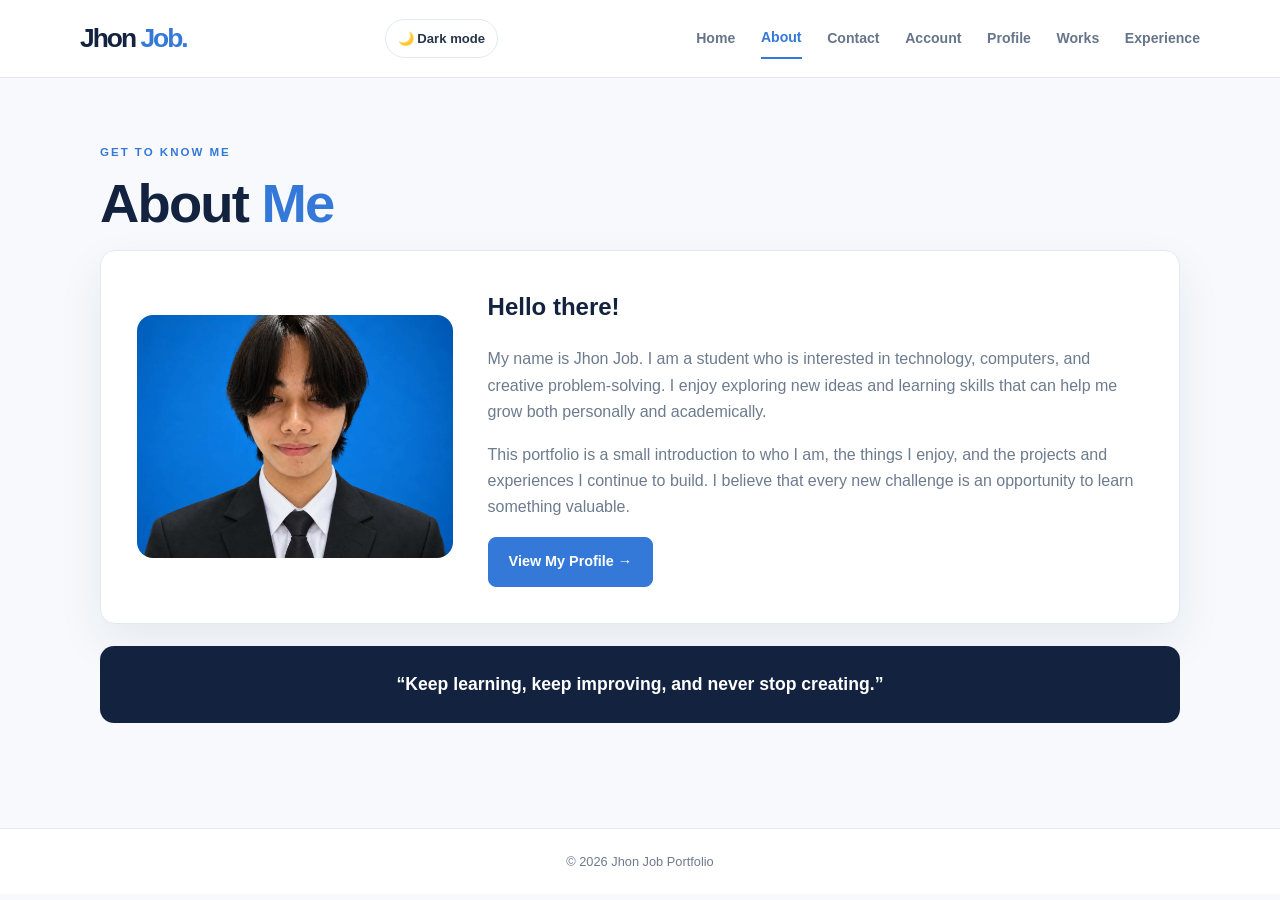
==== about.html @ 54550f55 "Add files via upload" ====
<!DOCTYPE html>
<html lang="en">
<head>
  <meta charset="UTF-8"><meta name="viewport" content="width=device-width, initial-scale=1.0">
  <link rel="icon" type="image/png" href="images/logo1.png">
  <title>About | Jhon Job Portfolio</title><link rel="stylesheet" href="styles.css"><script src="script.js" defer></script>
</head>
<body>
  <header class="site-header"><a class="logo" href="index.html">Jhon <span>Job.</span></a><button class="menu-toggle" aria-label="Toggle navigation" aria-expanded="false">☰</button>
    <nav class="nav-links"><a href="index.html">Home</a><a class="active" href="about.html">About</a><a href="contact.html">Contact</a><a href="account.html">Account</a><a href="profile.html">Profile</a><a href="works.html">Works</a><a href="experience.html">Experience</a></nav>
  </header>
  <main class="page-wrap page-content">
    <p class="eyebrow">GET TO KNOW ME</p><h1 class="page-title">About <span>Me</span></h1>
    <section class="content-panel about-layout">
     
<div class="about-image">
    <img
        src="images/Profile.jpg"
        alt="Jhon Job's photo"
        class="about-profile-photo"
    />
</div>
      <div><h2>Hello there!</h2><p>My name is Jhon Job. I am a student who is interested in technology, computers, and creative problem-solving. I enjoy exploring new ideas and learning skills that can help me grow both personally and academically.</p>
      <p>This portfolio is a small introduction to who I am, the things I enjoy, and the projects and experiences I continue to build. I believe that every new challenge is an opportunity to learn something valuable.</p>
      <a class="button" href="profile.html">View My Profile →</a></div>
    </section>
    <section class="quote-panel"><p>“Keep learning, keep improving, and never stop creating.”</p></section>
  </main>
  <footer class="site-footer"><p>© <span class="year"></span> Jhon Job Portfolio</p></footer>
</body>
</html>
---- styles.css ----
:root {
  --navy: #13233f;
  --blue: #3579d8;
  --blue-dark: #225db3;
  --pale: #eaf3ff;
  --ink: #26354a;
  --muted: #6d7b8e;
  --line: #e2e9f2;
  --white: #ffffff;
  --shadow: 0 18px 45px rgba(24, 53, 92, .08);
}

.hero-image {
    position: relative;
    width: 100%;
    max-width: 510px;
    height: 375px;
    margin: auto;
    background: linear-gradient(135deg, #1e334d, #263f60);
    border-radius: 32px;
    display: flex;
    justify-content: center;
    align-items: center;
    overflow: hidden;
}

/* Your profile picture */
.profile-photo {
    width: 220px;
    height: 220px;
    object-fit: cover;
    object-position: center;
    border-radius: 50%;
    border: 4px solid #7db0ff;
    z-index: 1;
}

/* Decorative circles */
.hero-image::before,
.hero-image::after {
    content: "";
    position: absolute;
    width: 290px;
    height: 290px;
    border: 1px solid rgba(73, 144, 226, 0.4);
    border-radius: 50%;
}

.hero-image::after {
    width: 360px;
    height: 360px;
}

/* Labels */
.creative-tag,
.learn-tag {
    position: absolute;
    z-index: 2;
    background: #263f60;
    color: #ffffff;
    padding: 12px 14px;
    border-radius: 8px;
    font-size: 12px;
    font-weight: bold;
    letter-spacing: 1px;
}

.creative-tag {
    top: 50px;
    right: 35px;
}

.learn-tag {
    bottom: 40px;
    left: 30px;
}

@media (max-width: 600px) {
    .hero-image {
        height: 300px;
    }

    .profile-photo {
        width: 170px;
        height: 170px;
    }
}

.profile-avatar {
    width: 126px;
    height: 126px;
    border-radius: 50%;
    object-fit: cover;
    object-position: center;
    border: 3px solid #263f60;
    display: block;
    flex-shrink: 0;
}

/* Keep the photo aligned with the profile details */
.profile-card {
    display: flex;
    align-items: center;
    gap: 28px;
}

@media (max-width: 600px) {
    .profile-card {
        flex-direction: column;
        align-items: flex-start;
    }

    .profile-avatar {
        width: 110px;
        height: 110px;
    }
}

.about-image {
    width: 100%;
    max-width: 347px;
    height: 243px;
    background: #263b55;
    border-radius: 16px;
    display: flex;
    justify-content: center;
    align-items: center;
    overflow: hidden;
}

.about-profile-photo {
    width: 100%;
    height: 100%;
    object-fit: cover;
    object-position: center;
    display: block;
}

@media (max-width: 600px) {
    .about-image {
        max-width: 100%;
        height: 240px;
    }
}

.account-avatar {
    width: 102px;
    height: 102px;
    border-radius: 50%;
    object-fit: cover;
    object-position: center;
    border: 3px solid #263f60;
    display: block;
    margin-bottom: 24px;
}

* { box-sizing: border-box; }
html { scroll-behavior: smooth; }
body { margin: 0; background: #f7f9fc; color: var(--ink); font-family: Inter, "Segoe UI", Arial, sans-serif; line-height: 1.65; }
a { color: inherit; text-decoration: none; }
.site-header { min-height: 78px; padding: 0 max(6%, calc((100% - 1120px)/2)); display: flex; align-items: center; justify-content: space-between; gap: 25px; background: rgba(255,255,255,.95); border-bottom: 1px solid var(--line); position: sticky; top: 0; z-index: 10; }
.logo { color: var(--navy); font-size: 1.65rem; font-weight: 900; letter-spacing: -2px; }
.logo span, .about-mark span { color: var(--blue); }
.nav-links { display: flex; align-items: center; gap: clamp(12px, 2vw, 27px); }
.nav-links a { color: #66758a; font-size: .88rem; font-weight: 650; padding: 8px 0; transition: color .2s; }
.nav-links a:hover, .nav-links a.active { color: var(--blue); }
.nav-links a.active { border-bottom: 2px solid var(--blue); }
.menu-toggle { display: none; border: 0; background: transparent; font-size: 1.5rem; color: var(--navy); cursor: pointer; }
.page-wrap { width: min(1080px, 88%); margin: 0 auto; }
.hero { min-height: 510px; display: grid; grid-template-columns: 1.1fr .9fr; align-items: center; gap: 50px; padding-top: 55px; padding-bottom: 55px; }
.eyebrow { color: var(--blue); font-size: .72rem; letter-spacing: 2px; font-weight: 800; margin: 0 0 12px; }
h1, h2, p { margin-top: 0; }
h1 { color: var(--navy); line-height: 1.12; letter-spacing: -1.8px; }
.hero h1 { font-size: clamp(2.7rem, 6vw, 4.6rem); margin-bottom: 20px; }
h1 span, .page-title span { color: var(--blue); }
.lead { color: var(--muted); font-size: 1.1rem; max-width: 540px; }
.button-row { display: flex; flex-wrap: wrap; gap: 12px; margin-top: 28px; }
.button { display: inline-flex; justify-content: center; align-items: center; gap: 12px; padding: 12px 20px; border: 1px solid var(--blue); border-radius: 8px; background: var(--blue); color: white; font: inherit; font-weight: 750; font-size: .9rem; cursor: pointer; transition: transform .2s, background .2s; }
.button:hover { background: var(--blue-dark); transform: translateY(-2px); }
.button-outline { color: var(--blue); background: transparent; }
.button-outline:hover { color: white; }
.hero-art { min-height: 340px; position: relative; display: grid; place-items: center; overflow: hidden; border-radius: 30px; background: linear-gradient(145deg, #eaf3ff, #d4e6ff); }
.initials { display: grid; place-items: center; width: 190px; height: 190px; border-radius: 50%; background: white; color: var(--blue); box-shadow: 0 20px 50px rgba(53,121,216,.2); font-size: 5rem; font-weight: 900; letter-spacing: -7px; z-index: 1; }
.orbit { position: absolute; width: 270px; height: 270px; border: 1px solid rgba(53,121,216,.3); border-radius: 50%; }
.orbit-two { width: 340px; height: 340px; }
.art-tag { position: absolute; background: white; padding: 8px 12px; border-radius: 7px; font-size: .66rem; font-weight: 850; letter-spacing: 1px; color: var(--navy); box-shadow: var(--shadow); }
.tag-top { top: 45px; right: 32px; }.tag-bottom { bottom: 36px; left: 27px; }
.quick-links { display: grid; grid-template-columns: repeat(3,1fr); gap: 18px; padding-bottom: 70px; }
.mini-card, .content-panel, .experience-card { background: white; border: 1px solid var(--line); border-radius: 15px; box-shadow: var(--shadow); }
.mini-card { padding: 24px; }
.card-number { color: #a7c7f4; font-weight: 900; font-size: .8rem; }
.mini-card h2 { color: var(--navy); margin: 12px 0 8px; font-size: 1.15rem; }
.mini-card p { color: var(--muted); font-size: .9rem; }
.mini-card a { color: var(--blue); font-size: .9rem; font-weight: 800; }
.page-content { padding-top: 65px; padding-bottom: 75px; min-height: calc(100vh - 150px); }
.page-title { font-size: clamp(2.4rem, 5vw, 3.4rem); margin-bottom: 15px; }
.page-intro { color: var(--muted); max-width: 650px; margin-bottom: 30px; }
.content-panel { padding: clamp(22px, 4vw, 36px); }
.about-layout { display: grid; grid-template-columns: .65fr 1.35fr; align-items: center; gap: 35px; }
.about-layout h2, .content-panel h2 { color: var(--navy); }
.about-layout p { color: var(--muted); }
.about-mark { display: grid; place-items: center; min-height: 220px; border-radius: 14px; background: var(--pale); color: var(--navy); font-size: 4rem; font-weight: 900; letter-spacing: -6px; }
.quote-panel { margin-top: 22px; padding: 24px; background: var(--navy); color: white; border-radius: 14px; text-align: center; }
.quote-panel p { margin: 0; font-size: 1.1rem; font-weight: 650; }
.contact-grid { display: grid; grid-template-columns: 1fr 1fr; gap: 22px; }
form { display: grid; gap: 9px; }
label { color: var(--navy); font-size: .85rem; font-weight: 750; margin-top: 5px; }
input, textarea { width: 100%; border: 1px solid #dce5ef; border-radius: 8px; padding: 12px 13px; color: var(--ink); font: inherit; background: #fbfcfe; outline: none; }
input:focus, textarea:focus { border-color: var(--blue); box-shadow: 0 0 0 3px rgba(53,121,216,.1); }
textarea { resize: vertical; }
form .button { margin-top: 8px; justify-self: start; }
.form-note { margin: 0; font-size: .85rem; color: var(--blue-dark); }
.social-link { display: flex; align-items: center; gap: 13px; padding: 15px 0; border-bottom: 1px solid var(--line); }
.social-link > span:nth-child(2) { flex: 1; display: grid; }
.social-link strong { color: var(--navy); }
.social-link small { color: var(--muted); }
.social-icon { width: 42px; height: 42px; border-radius: 12px; display: grid; place-items: center; color: white; background: var(--blue); font-size: 1.3rem; font-weight: 900; }
.contact-tip, .privacy-note { margin-top: 22px; padding: 14px; border-radius: 8px; background: #f1f6fd; color: var(--muted); font-size: .83rem; }
.account-card { max-width: 720px; margin: 0 auto; }
.account-avatar, .profile-avatar { display: grid; place-items: center; flex-shrink: 0; border-radius: 50%; background: var(--pale); color: var(--blue); font-weight: 900; }
.account-avatar { width: 92px; height: 92px; font-size: 2.2rem; }
.account-heading { margin: 15px 0 25px; }
.account-heading h2 { margin-bottom: 3px; }
.account-heading p { color: var(--muted); margin-bottom: 10px; }
.status-pill { display: inline-flex; align-items: center; gap: 7px; background: #e9f8ef; color: #257a49; border-radius: 50px; padding: 5px 10px; font-size: .75rem; font-weight: 750; }
.status-pill span { width: 7px; height: 7px; background: #38b36c; border-radius: 50%; }
.detail-list { border-top: 1px solid var(--line); }
.detail-row { display: flex; justify-content: space-between; gap: 20px; padding: 14px 0; border-bottom: 1px solid var(--line); font-size: .9rem; }
.detail-row span { color: var(--muted); }.detail-row strong { color: var(--navy); text-align: right; }
.profile-header { display: flex; align-items: center; gap: 25px; margin-bottom: 22px; }
.profile-avatar { width: 115px; height: 115px; font-size: 2.7rem; border: 6px solid #f5f9ff; }
.profile-header h2 { margin-bottom: 4px; }
.profile-header .lead { margin-bottom: 8px; font-size: .98rem; }
.profile-header p:last-child { margin-bottom: 0; color: var(--muted); }
.three-column { display: grid; grid-template-columns: repeat(3,1fr); gap: 18px; }
.three-column .content-panel { padding: 24px; }
.three-column h2 { font-size: 1.1rem; }
.section-icon { display: grid; place-items: center; width: 42px; height: 42px; background: var(--pale); color: var(--blue); border-radius: 12px; font-size: 1.4rem; margin-bottom: 16px; }
.nice-list { list-style: none; padding: 0; margin: 0; color: var(--muted); font-size: .9rem; }
.nice-list li { padding: 8px 0 8px 22px; position: relative; border-bottom: 1px solid #f0f3f7; }
.nice-list li::before { content: "✓"; position: absolute; left: 0; color: var(--blue); font-weight: 900; }
.edit-reminder { color: var(--muted); font-size: .82rem; margin: 18px 0 0; }
.experience-grid { display: grid; grid-template-columns: repeat(3,1fr); gap: 20px; }
.experience-card { overflow: hidden; }
.experience-art { min-height: 165px; display: grid; place-items: center; position: relative; }
.experience-art > span { position: absolute; top: 15px; left: 17px; font-weight: 900; opacity: .5; }
.art-blue { background: #e4efff; color: #2f70ca; }.art-purple { background: #eee9ff; color: #7657c9; }.art-green { background: #e1f5ec; color: #27865e; }
.window-shape { width: 112px; height: 77px; display: grid; place-items: center; background: rgba(255,255,255,.8); border: 1px solid rgba(30,70,120,.15); border-radius: 9px; box-shadow: 0 10px 25px rgba(30,70,120,.08); font-size: .8rem; font-weight: 800; text-align: center; }
.window-shape b { font-size: 1.8rem; }
.experience-body { padding: 23px; }
.experience-body h2 { color: var(--navy); font-size: 1.15rem; margin-bottom: 10px; }
.experience-body > p:not(.eyebrow) { color: var(--muted); font-size: .88rem; }
.tag-row { display: flex; flex-wrap: wrap; gap: 7px; }
.tag-row span { background: var(--pale); color: var(--blue-dark); border-radius: 5px; padding: 4px 8px; font-size: .72rem; font-weight: 750; }
.site-footer { padding: 22px 6%; border-top: 1px solid var(--line); text-align: center; background: white; color: var(--muted); font-size: .8rem; }
.site-footer p { margin: 0; }
@media (max-width: 850px) {
  .site-header { padding: 0 6%; }
  .menu-toggle { display: block; }
  .nav-links { display: none; position: absolute; top: 77px; left: 0; right: 0; padding: 18px 6% 22px; background: white; border-bottom: 1px solid var(--line); flex-direction: column; align-items: stretch; gap: 5px; }
  .nav-links.open { display: flex; }
  .nav-links a { padding: 9px 0; }
  .nav-links a.active { border-bottom: 0; }
  .hero { grid-template-columns: 1fr; gap: 35px; padding-top: 45px; }
  .hero-art { min-height: 290px; }
  .quick-links, .three-column, .experience-grid { grid-template-columns: 1fr 1fr; }
  .contact-grid { grid-template-columns: 1fr; }
}
@media (max-width: 560px) {
  .page-wrap { width: 90%; }
  .hero { min-height: 0; padding-top: 45px; }
  .hero-art { min-height: 250px; }
  .initials { width: 145px; height: 145px; font-size: 4rem; }
  .orbit { width: 220px; height: 220px; }.orbit-two { width: 285px; height: 285px; }
  .quick-links, .three-column, .experience-grid { grid-template-columns: 1fr; }
  .about-layout { grid-template-columns: 1fr; gap: 22px; }
  .about-mark { min-height: 150px; }
  .profile-header { align-items: flex-start; flex-direction: column; }
  .detail-row { flex-direction: column; gap: 2px; }
  .detail-row strong { text-align: left; }
  .page-content { padding-top: 45px; }
}

/* Works / project gallery page */
.works-toolbar { display:flex; align-items:center; gap:12px; margin:0 0 22px; }
.works-toolbar label { margin:0; }
.works-toolbar select { width:auto; min-width:190px; padding:10px 12px; border:1px solid #dce5ef; border-radius:8px; background:white; color:var(--ink); font:inherit; }
.works-grid { display:grid; grid-template-columns:repeat(3,1fr); gap:20px; }
.work-card { overflow:hidden; background:white; border:1px solid var(--line); border-radius:15px; box-shadow:var(--shadow); transition:transform .2s,box-shadow .2s; }
.work-card:hover { transform:translateY(-4px); box-shadow:0 22px 45px rgba(24,53,92,.12); }
.work-image { min-height:170px; display:grid; place-items:center; position:relative; overflow:hidden; }
.work-image::before,.work-image::after { content:""; position:absolute; border:1px solid rgba(255,255,255,.42); border-radius:50%; width:180px; height:180px; }
.work-image::after { width:240px; height:240px; }
.work-image-blue { background:linear-gradient(135deg,#d8e8ff,#8cb9f4); color:#245db0; }
.work-image-purple { background:linear-gradient(135deg,#e8e0ff,#b9a7f0); color:#6346ae; }
.work-image-green { background:linear-gradient(135deg,#d8f4e7,#8bd5b2); color:#207a53; }
.work-image-orange { background:linear-gradient(135deg,#fff0db,#ffc47f); color:#a85b13; }
.work-image-dark { background:linear-gradient(135deg,#d9e0ea,#8797ad); color:#23344b; }
.work-image-pink { background:linear-gradient(135deg,#ffe2ed,#f2a9c8); color:#a74472; }
.work-symbol { z-index:1; font-size:3.4rem; font-weight:900; letter-spacing:-3px; }
.work-type { position:absolute; bottom:14px; left:16px; z-index:2; padding:5px 8px; border-radius:5px; background:rgba(255,255,255,.8); color:#26354a; font-size:.62rem; letter-spacing:1.2px; font-weight:850; }
.work-info { padding:22px; }
.work-info h2 { color:var(--navy); font-size:1.1rem; margin-bottom:9px; }
.work-info p { color:var(--muted); font-size:.87rem; min-height:86px; }
.work-info .tag-row { margin-bottom:15px; }
.work-link { color:var(--blue); font-size:.85rem; font-weight:800; }
.work-card[hidden] { display:none; }
@media (max-width:850px) { .works-grid { grid-template-columns:repeat(2,1fr); } }
@media (max-width:560px) { .works-grid { grid-template-columns:1fr; } .works-toolbar { align-items:flex-start; flex-direction:column; } .works-toolbar select { width:100%; } .work-info p { min-height:0; } }

/* Image-only works gallery */
.image-gallery { display:grid; grid-template-columns:repeat(3,minmax(0,1fr)); gap:20px; }
.gallery-item { margin:0; overflow:hidden; background:#fff; border:1px solid var(--line); border-radius:15px; box-shadow:var(--shadow); transition:transform .2s,box-shadow .2s; }
.gallery-item:hover { transform:translateY(-4px); box-shadow:0 22px 45px rgba(24,53,92,.12); }
.gallery-item img { display:block; width:100%; aspect-ratio:3/2; object-fit:cover; }
.gallery-item figcaption { padding:14px 17px 17px; color:var(--navy); font-weight:750; }
.gallery-item[hidden] { display:none; }
@media (max-width:850px) { .image-gallery { grid-template-columns:repeat(2,minmax(0,1fr)); } }
@media (max-width:560px) { .image-gallery { grid-template-columns:1fr; } }


/* Dark/light mode toggle */
.theme-toggle { border:1px solid var(--line); border-radius:999px; padding:8px 12px; background:var(--white); color:var(--ink); font:inherit; font-size:.82rem; font-weight:750; cursor:pointer; white-space:nowrap; }
.theme-toggle:hover { border-color:var(--blue); }
body.dark-mode { --navy:#e6efff; --blue:#80b4ff; --blue-dark:#a0c7ff; --pale:#243852; --ink:#e2eaf5; --muted:#a8b6c9; --line:#34445a; --white:#172334; --shadow:0 18px 45px rgba(0,0,0,.18); background:#101925; color:var(--ink); }
body.dark-mode .site-header, body.dark-mode .site-footer, body.dark-mode .nav-links { background:#141f2e; }
body.dark-mode .logo, body.dark-mode .nav-links a, body.dark-mode .menu-toggle { color:var(--ink); }
body.dark-mode .mini-card, body.dark-mode .content-panel, body.dark-mode .experience-card, body.dark-mode .work-card, body.dark-mode .gallery-item { background:#172334; border-color:var(--line); }
body.dark-mode .hero-art { background:linear-gradient(145deg,#1d3048,#243c5c); }
body.dark-mode .initials, body.dark-mode .art-tag, body.dark-mode .window-shape { background:#263a53; color:#e6efff; }
body.dark-mode input, body.dark-mode textarea, body.dark-mode .works-toolbar select { background:#101925; color:var(--ink); border-color:var(--line); }
body.dark-mode .contact-tip, body.dark-mode .privacy-note { background:#1d3048; }
body.dark-mode .profile-avatar { border-color:#263a53; }
body.dark-mode .nice-list li { border-color:#2b3a4e; }
body.dark-mode .quote-panel { background:#263a53; }
@media (max-width:850px) { .theme-toggle { align-self:flex-start; margin-top:8px; } }
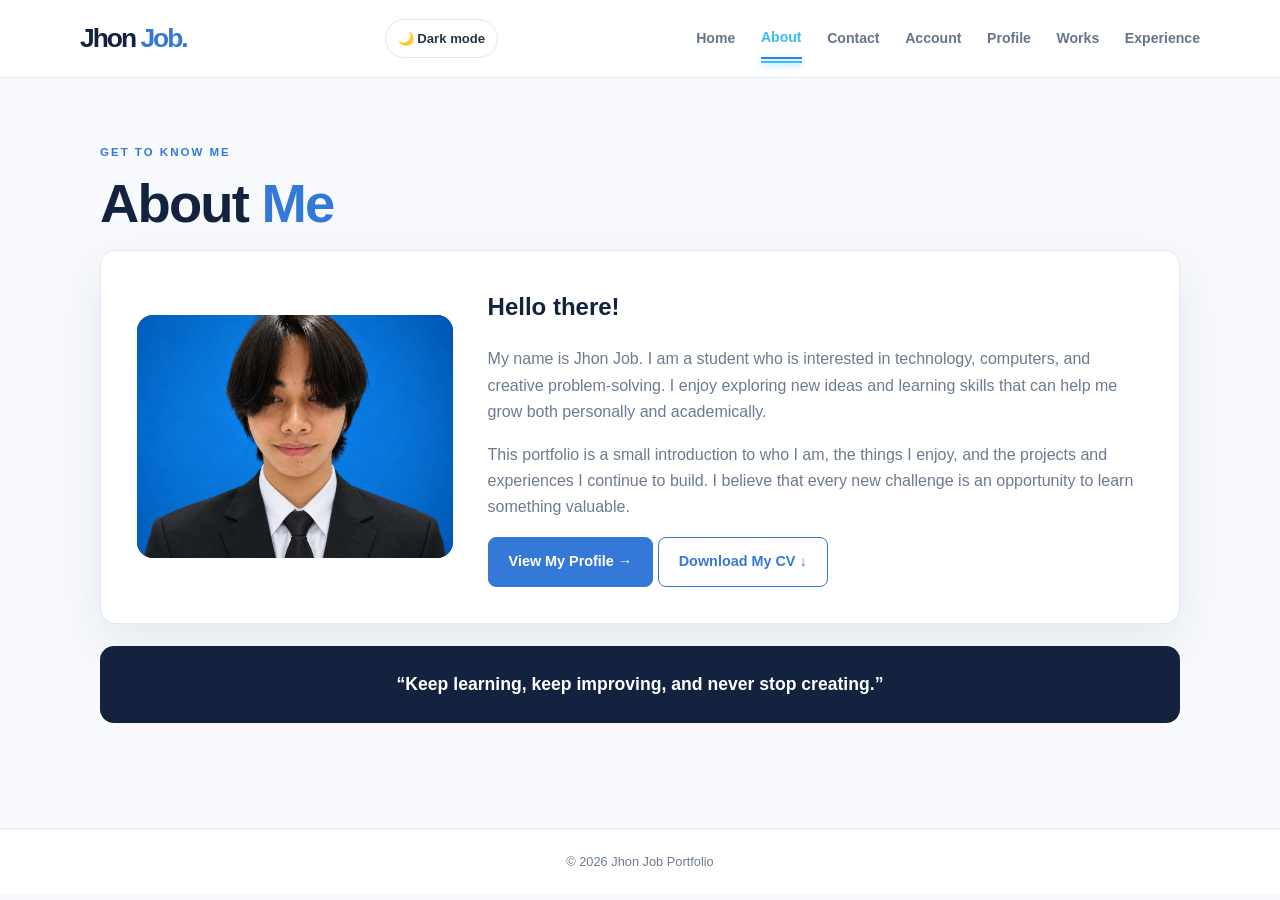
==== commit 6278e26e: "Add files via upload" ====
--- a/about.html
+++ b/about.html
@@ -22,7 +22,13 @@
 </div>
       <div><h2>Hello there!</h2><p>My name is Jhon Job. I am a student who is interested in technology, computers, and creative problem-solving. I enjoy exploring new ideas and learning skills that can help me grow both personally and academically.</p>
       <p>This portfolio is a small introduction to who I am, the things I enjoy, and the projects and experiences I continue to build. I believe that every new challenge is an opportunity to learn something valuable.</p>
-      <a class="button" href="profile.html">View My Profile →</a></div>
+      <a class="button" href="profile.html">View My Profile →</a>
+    <a href="files/Jhon-Job-Perfinan-CV.pdf"
+   class="button button-outline"
+   download>
+    <span>Download My CV ↓</span>
+</a></div>
+      
     </section>
     <section class="quote-panel"><p>“Keep learning, keep improving, and never stop creating.”</p></section>
   </main>
--- a/styles.css
+++ b/styles.css
@@ -334,3 +334,315 @@
 body.dark-mode .nice-list li { border-color:#2b3a4e; }
 body.dark-mode .quote-panel { background:#263a53; }
 @media (max-width:850px) { .theme-toggle { align-self:flex-start; margin-top:8px; } }
+/* Clickable gallery images */
+.gallery-item img {
+    cursor: pointer;
+    transition: transform 0.4s ease, filter 0.4s ease;
+}
+
+.gallery-item:hover img {
+    transform: scale(1.05);
+    filter: brightness(0.85);
+}
+
+/* Lightbox animation */
+.image-lightbox {
+    position: fixed;
+    inset: 0;
+    z-index: 9999;
+    display: flex;
+    justify-content: center;
+    align-items: center;
+    padding: 30px;
+    background: rgba(5, 10, 25, 0.95);
+    opacity: 0;
+    visibility: hidden;
+    transition: opacity 0.4s ease, visibility 0.4s ease;
+}
+
+.image-lightbox.active {
+    opacity: 1;
+    visibility: visible;
+}
+
+.image-lightbox img {
+    max-width: 90%;
+    max-height: 85vh;
+    object-fit: contain;
+    border-radius: 12px;
+    transform: scale(0.75);
+    transition: transform 0.4s ease;
+}
+
+.image-lightbox.active img {
+    transform: scale(1);
+}
+
+.lightbox-close {
+    position: absolute;
+    top: 20px;
+    right: 30px;
+    color: white;
+    background: transparent;
+    border: none;
+    font-size: 45px;
+    cursor: pointer;
+}
+
+.lightbox-close:hover {
+    color: #00aaff;
+    transform: rotate(90deg);
+}
+
+body.lightbox-open {
+    overflow: hidden;
+}
+/* Previous and Next Buttons */
+.lightbox-nav {
+    position: absolute;
+    top: 50%;
+    transform: translateY(-50%);
+    background: rgba(0, 150, 255, 0.2);
+    color: white;
+    border: 1px solid rgba(255, 255, 255, 0.3);
+    width: 50px;
+    height: 50px;
+    border-radius: 50%;
+    font-size: 25px;
+    cursor: pointer;
+    transition: 0.3s ease;
+    z-index: 10001;
+}
+
+.lightbox-nav:hover {
+    background: #009dff;
+    transform: translateY(-50%) scale(1.15);
+}
+
+.lightbox-nav.prev {
+    left: 25px;
+}
+
+.lightbox-nav.next {
+    right: 25px;
+}
+
+/* Image Counter */
+.lightbox-counter {
+    position: absolute;
+    bottom: 15px;
+    color: white;
+    font-size: 14px;
+    opacity: 0.8;
+}
+
+/* Mobile adjustments */
+@media (max-width: 600px) {
+    .lightbox-nav {
+        width: 40px;
+        height: 40px;
+        font-size: 20px;
+    }
+
+    .lightbox-nav.prev {
+        left: 10px;
+    }
+
+    .lightbox-nav.next {
+        right: 10px;
+    }
+
+    .image-lightbox img {
+        max-width: 85%;
+    }
+}
+/* NAVBAR ANIMATION */
+.site-header {
+    animation: slideDown 0.7s ease forwards;
+}
+
+@keyframes slideDown {
+    from {
+        opacity: 0;
+        transform: translateY(-25px);
+    }
+    to {
+        opacity: 1;
+        transform: translateY(0);
+    }
+}
+
+/* NAVIGATION LINKS */
+.nav-links a {
+    position: relative;
+    display: inline-block;
+    transition: color 0.3s ease, transform 0.3s ease;
+}
+
+/* HOVER EFFECT */
+.nav-links a:hover {
+    color: #38bdf8;
+    transform: translateY(-4px);
+}
+
+/* ANIMATED UNDERLINE */
+.nav-links a::after {
+    content: "";
+    position: absolute;
+    left: 50%;
+    bottom: -6px;
+    width: 0;
+    height: 2px;
+    background: #38bdf8;
+    box-shadow: 0 0 8px #38bdf8;
+    transition: width 0.3s ease, left 0.3s ease;
+}
+
+.nav-links a:hover::after,
+.nav-links a.active::after {
+    width: 100%;
+    left: 0;
+}
+
+/* ACTIVE PAGE */
+.nav-links a.active {
+    color: #38bdf8;
+}
+/* PORTFOLIO CARDS ANIMATION */
+
+.feature-card {
+    opacity: 0;
+    transform: translateY(35px);
+    animation: cardEntrance 0.8s ease forwards;
+    transition:
+        transform 0.35s ease,
+        border-color 0.35s ease,
+        box-shadow 0.35s ease,
+        background 0.35s ease;
+}
+
+/* Staggered entrance */
+.feature-card:nth-child(1) {
+    animation-delay: 0.15s;
+}
+
+.feature-card:nth-child(2) {
+    animation-delay: 0.35s;
+}
+
+.feature-card:nth-child(3) {
+    animation-delay: 0.55s;
+}
+
+@keyframes cardEntrance {
+    to {
+        opacity: 1;
+        transform: translateY(0);
+    }
+}
+
+/* HOVER EFFECT */
+.feature-card:hover {
+    transform: translateY(-10px);
+    border-color: #38bdf8;
+    box-shadow: 0 12px 30px rgba(56, 189, 248, 0.18);
+    background: #1b2a3e;
+}
+
+/* CARD TITLE */
+.feature-card h2 {
+    transition: color 0.3s ease;
+}
+
+.feature-card:hover h2 {
+    color: #38bdf8;
+}
+
+/* EXPLORE LINK */
+.feature-card a {
+    display: inline-block;
+    transition: transform 0.3s ease, color 0.3s ease;
+}
+
+.feature-card:hover a {
+    color: #38bdf8;
+    transform: translateX(8px);
+}
+
+/* QUICK LINKS CARD ANIMATION */
+
+.mini-card {
+    opacity: 0;
+    transform: translateY(35px);
+    animation: cardEntrance 0.8s ease forwards;
+
+    transition:
+        transform 0.35s ease,
+        border-color 0.35s ease,
+        box-shadow 0.35s ease,
+        background 0.35s ease;
+}
+
+/* Staggered entrance animation */
+.mini-card:nth-child(1) {
+    animation-delay: 0.15s;
+}
+
+.mini-card:nth-child(2) {
+    animation-delay: 0.35s;
+}
+
+.mini-card:nth-child(3) {
+    animation-delay: 0.55s;
+}
+
+/* Entrance keyframes */
+@keyframes cardEntrance {
+    from {
+        opacity: 0;
+        transform: translateY(35px);
+    }
+
+    to {
+        opacity: 1;
+        transform: translateY(0);
+    }
+}
+
+/* Hover animation */
+.mini-card:hover {
+    transform: translateY(-10px);
+    border-color: #38bdf8;
+    box-shadow: 0 12px 30px rgba(56, 189, 248, 0.18);
+    background: #1b2a3e;
+}
+
+/* Card title animation */
+.mini-card h2 {
+    transition: color 0.3s ease;
+}
+
+.mini-card:hover h2 {
+    color: #38bdf8;
+}
+
+/* Explore link animation */
+.mini-card a {
+    display: inline-block;
+    transition: transform 0.3s ease, color 0.3s ease;
+}
+
+.mini-card:hover a {
+    color: #38bdf8;
+    transform: translateX(8px);
+}
+
+/* Respect reduced-motion preferences */
+@media (prefers-reduced-motion: reduce) {
+    .mini-card {
+        opacity: 1;
+        transform: none;
+        animation: none;
+        transition: none;
+    }
+}
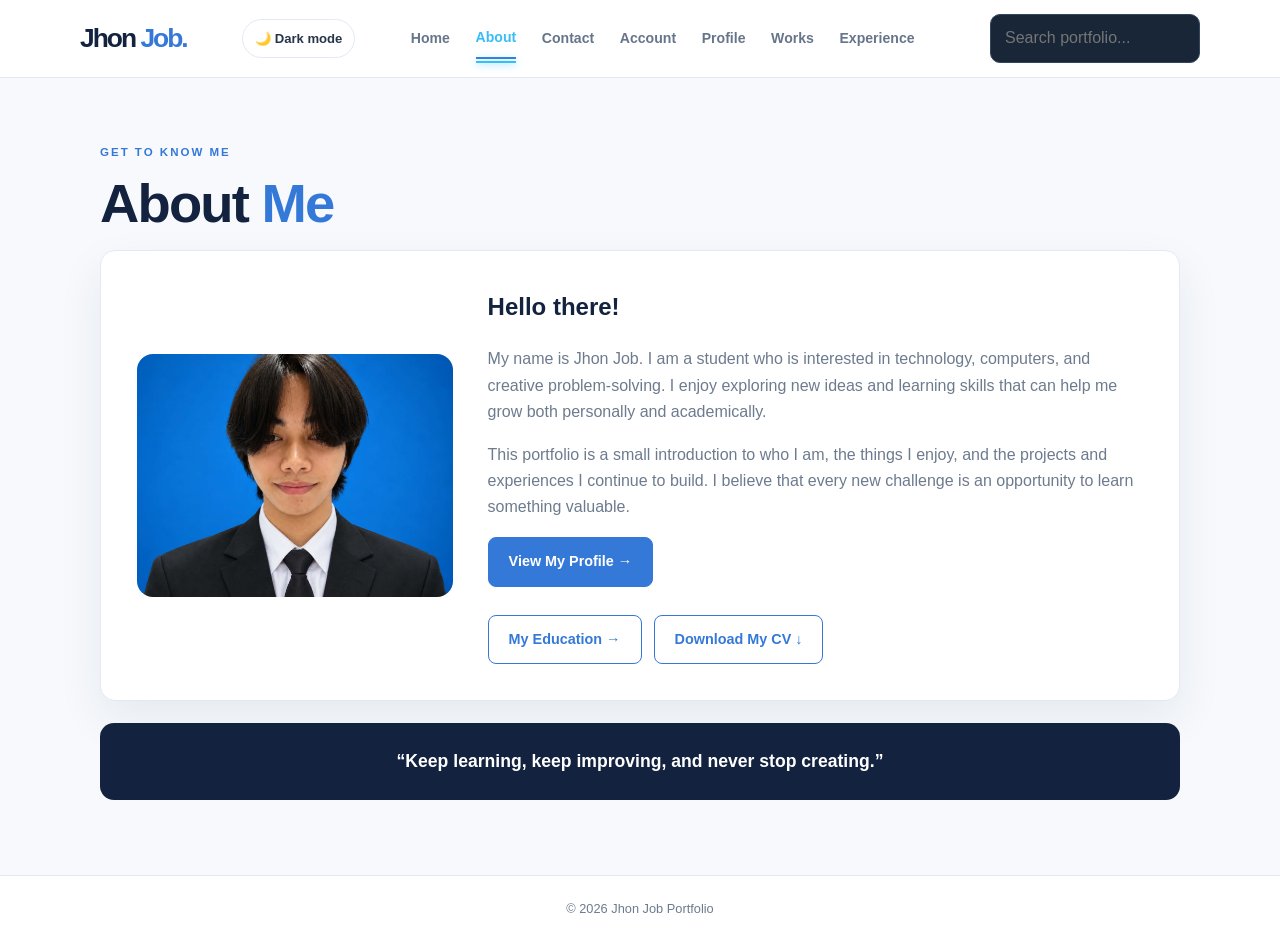
==== commit 0cc91737: "Add files via upload" ====
--- a/about.html
+++ b/about.html
@@ -8,6 +8,15 @@
 <body>
   <header class="site-header"><a class="logo" href="index.html">Jhon <span>Job.</span></a><button class="menu-toggle" aria-label="Toggle navigation" aria-expanded="false">☰</button>
     <nav class="nav-links"><a href="index.html">Home</a><a class="active" href="about.html">About</a><a href="contact.html">Contact</a><a href="account.html">Account</a><a href="profile.html">Profile</a><a href="works.html">Works</a><a href="experience.html">Experience</a></nav>
+  <div class="global-search">
+    <input
+        type="search"
+        id="siteSearch"
+        placeholder="Search portfolio..."
+        aria-label="Search portfolio"
+    >
+    <div id="searchResults" class="search-results"></div>
+</div>
   </header>
   <main class="page-wrap page-content">
     <p class="eyebrow">GET TO KNOW ME</p><h1 class="page-title">About <span>Me</span></h1>
@@ -23,11 +32,17 @@
       <div><h2>Hello there!</h2><p>My name is Jhon Job. I am a student who is interested in technology, computers, and creative problem-solving. I enjoy exploring new ideas and learning skills that can help me grow both personally and academically.</p>
       <p>This portfolio is a small introduction to who I am, the things I enjoy, and the projects and experiences I continue to build. I believe that every new challenge is an opportunity to learn something valuable.</p>
       <a class="button" href="profile.html">View My Profile →</a>
-    <a href="files/Jhon-Job-Perfinan-CV.pdf"
-   class="button button-outline"
-   download>
-    <span>Download My CV ↓</span>
-</a></div>
+    <div class="button-row">
+    <a class="button button-outline" href="education.html">
+        My Education →
+    </a>
+
+    <a class="button button-outline"
+       href="files/Jhon-Job-Perfinan-CV.pdf"
+       download>
+        Download My CV ↓
+    </a>
+</div>
       
     </section>
     <section class="quote-panel"><p>“Keep learning, keep improving, and never stop creating.”</p></section>
--- a/styles.css
+++ b/styles.css
@@ -646,3 +646,141 @@
         transition: none;
     }
 }
+.global-search {
+    position: relative;
+    width: 210px;
+    margin-left: 20px;
+}
+
+.global-search input {
+    width: 100%;
+    padding: 10px 14px;
+    border: 1px solid #34465e;
+    border-radius: 10px;
+    background: #182638;
+    color: white;
+    outline: none;
+    transition: 0.3s ease;
+}
+
+.global-search input:focus {
+    border-color: #38bdf8;
+    box-shadow: 0 0 10px rgba(56, 189, 248, 0.2);
+}
+
+.search-results {
+    display: none;
+    position: absolute;
+    top: 115%;
+    right: 0;
+    width: 280px;
+    max-height: 300px;
+    overflow-y: auto;
+    background: #182638;
+    border: 1px solid #34465e;
+    border-radius: 12px;
+    z-index: 1000;
+    box-shadow: 0 10px 25px rgba(0,0,0,0.3);
+}
+
+.search-results a,
+.search-results p {
+    display: block;
+    padding: 12px 15px;
+    color: white;
+    text-decoration: none;
+}
+
+.search-results a:hover {
+    background: #263e5c;
+    color: #38bdf8;
+}
+
+@media (max-width: 800px) {
+    .global-search {
+        width: 100%;
+        margin: 15px 0;
+    }
+
+    .search-results {
+        width: 100%;
+    }
+}
+/* LIGHTBOX DESCRIPTION */
+
+.lightbox-content {
+    width: min(850px, 85%);
+    max-height: 90vh;
+    display: flex;
+    flex-direction: column;
+    align-items: center;
+    overflow-y: auto;
+    padding: 15px;
+}
+
+.lightbox-content img {
+    max-width: 100%;
+    max-height: 60vh;
+    object-fit: contain;
+    border-radius: 12px;
+    animation: imageZoom 0.4s ease;
+}
+
+.lightbox-info {
+    width: 100%;
+    margin-top: 18px;
+    padding: 22px;
+    background: #182638;
+    border: 1px solid #34465e;
+    border-radius: 14px;
+    text-align: center;
+    animation: descriptionFade 0.4s ease;
+}
+
+.lightbox-info h2 {
+    color: #38bdf8;
+    margin-bottom: 12px;
+    font-size: 24px;
+}
+
+.lightbox-info p {
+    color: #d1d5db;
+    line-height: 1.7;
+    font-size: 15px;
+}
+
+@keyframes imageZoom {
+    from {
+        opacity: 0;
+        transform: scale(0.92);
+    }
+    to {
+        opacity: 1;
+        transform: scale(1);
+    }
+}
+
+@keyframes descriptionFade {
+    from {
+        opacity: 0;
+        transform: translateY(15px);
+    }
+    to {
+        opacity: 1;
+        transform: translateY(0);
+    }
+}
+
+@media (max-width: 600px) {
+    .lightbox-content {
+        width: 90%;
+    }
+
+    .lightbox-info {
+        padding: 15px;
+    }
+
+    .lightbox-info h2 {
+        font-size: 20px;
+    }
+}
